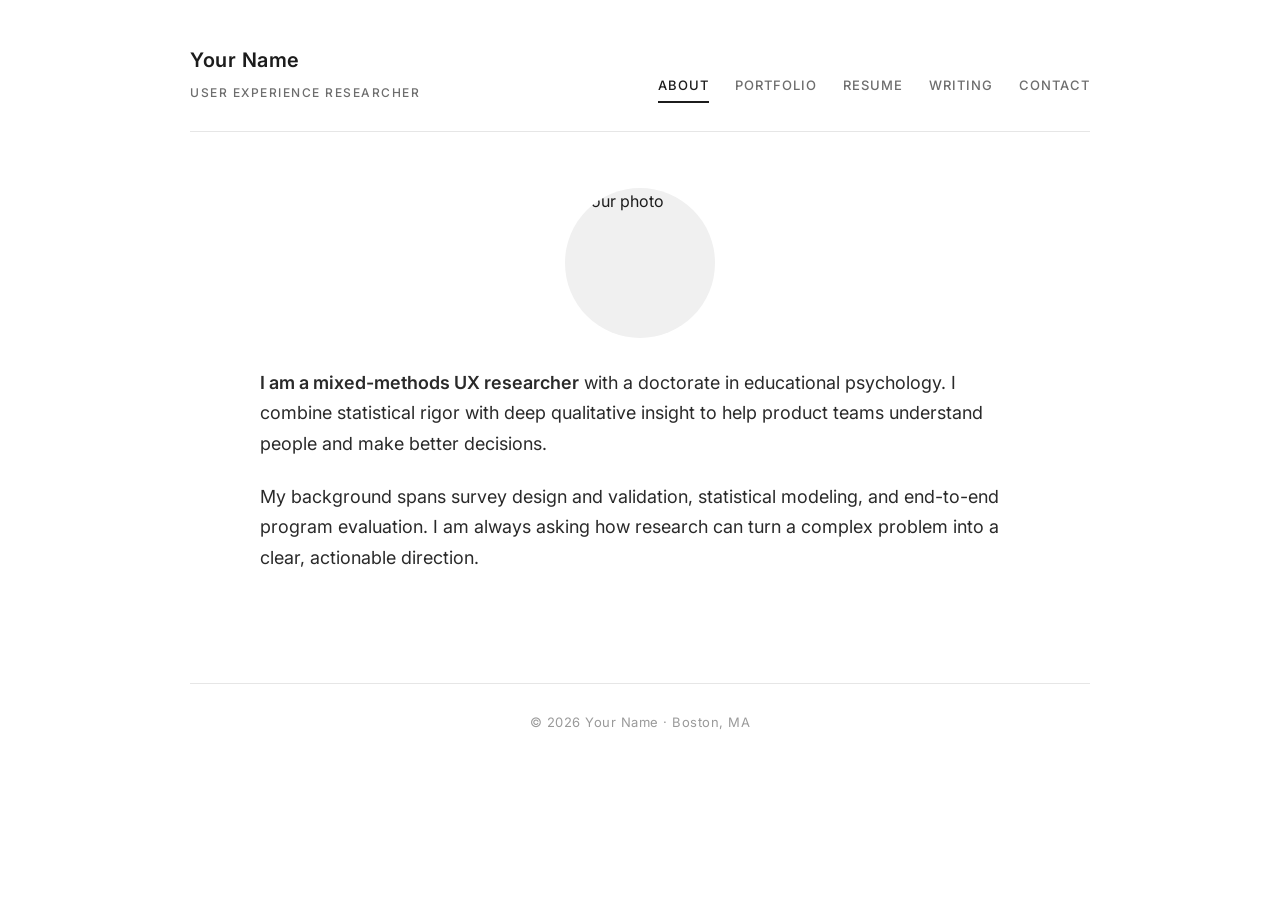
==== index.html @ 118aee3b "Add files via upload" ====
<!DOCTYPE html>
<html lang="en">
<head>
<meta charset="UTF-8">
<meta name="viewport" content="width=device-width, initial-scale=1.0">
<title>Your Name — UX Researcher</title>
<link rel="preconnect" href="https://fonts.googleapis.com">
<link rel="preconnect" href="https://fonts.gstatic.com" crossorigin>
<link href="https://fonts.googleapis.com/css2?family=Inter:wght@400;500;600;700&display=swap" rel="stylesheet">
<link rel="stylesheet" href="style.css">
</head>
<body>
<div class="wrap">

  <!-- ===== MASTHEAD (copy this block into every page; move class="active" to the current page) ===== -->
  <header class="masthead">
    <a href="index.html" class="brand">Your Name
      <span class="role">User Experience Researcher</span>
    </a>
    <nav class="nav">
      <a href="index.html" class="active">About</a>
      <a href="portfolio.html">Portfolio</a>
      <a href="resume.html">Resume</a>
      <a href="writing.html">Writing</a>
      <a href="contact.html">Contact</a>
    </nav>
  </header>

  <!-- ===== ABOUT ===== -->
  <main class="page">
    <img class="photo" src="assets/photo.jpg" alt="Your photo">
    <p class="lead">
      <strong>I am a mixed-methods UX researcher</strong> with a doctorate in
      educational psychology. I combine statistical rigor with deep qualitative
      insight to help product teams understand people and make better decisions.
    </p>
    <p class="lead" style="margin-top:22px;">
      My background spans survey design and validation, statistical modeling, and
      end-to-end program evaluation. I am always asking how research can turn a
      complex problem into a clear, actionable direction.
    </p>
  </main>

  <footer class="foot">© 2026 Your Name · Boston, MA</footer>
</div>
</body>
</html>
---- style.css ----
/* =============================================================
   Shared styles for every page (index / portfolio / resume /
   writing / contact). Clean, editorial, lots of whitespace.
   Edit colours, fonts and spacing here once — applies to all pages.
   ============================================================= */

:root{
  --bg:      #ffffff;   /* page background         */
  --ink:     #1c1c1c;   /* main text               */
  --muted:   #6d6d6d;   /* tagline, secondary text */
  --faint:   #9a9a9a;   /* meta / dates            */
  --line:    #e6e6e6;   /* thin divider lines      */
  --link:    #1c1c1c;   /* link colour             */

  --ff: 'Inter', -apple-system, BlinkMacSystemFont, 'Segoe UI', sans-serif;
  --measure: 760px;     /* reading column width     */
}

*{margin:0;padding:0;box-sizing:border-box;}
html{scroll-behavior:smooth;}
body{
  font-family:var(--ff);
  color:var(--ink);
  background:var(--bg);
  line-height:1.65;
  font-size:16px;
  -webkit-font-smoothing:antialiased;
}
a{color:var(--link);text-decoration:none;}
a:hover{text-decoration:underline;text-underline-offset:3px;}
img{display:block;max-width:100%;}

/* ---------- page frame ---------- */
.wrap{max-width:980px;margin:0 auto;padding:0 40px;}

/* ---------- header / nav (same on every page) ---------- */
.masthead{
  padding:44px 0 28px;border-bottom:1px solid var(--line);
  display:flex;justify-content:space-between;align-items:flex-end;
  flex-wrap:wrap;gap:18px;
}
.masthead .brand{font-size:20px;font-weight:600;letter-spacing:.5px;}
.masthead .brand:hover{text-decoration:none;}
.masthead .role{
  display:block;font-size:12px;font-weight:500;letter-spacing:1.5px;
  text-transform:uppercase;color:var(--muted);margin-top:6px;
}
.nav{display:flex;gap:26px;flex-wrap:wrap;}
.nav a{
  font-size:13px;font-weight:500;letter-spacing:1px;text-transform:uppercase;
  color:var(--muted);
}
.nav a:hover{color:var(--ink);text-decoration:none;}
.nav a.active{color:var(--ink);border-bottom:2px solid var(--ink);padding-bottom:4px;}

/* ---------- centered reading column ---------- */
.page{max-width:var(--measure);margin:0 auto;padding:56px 0 40px;}

/* ---------- résumé / document typography ---------- */
.photo{
  width:150px;height:150px;border-radius:50%;object-fit:cover;
  margin:0 auto 30px;background:#f0f0f0;
}
.doc-name{font-size:34px;font-weight:700;letter-spacing:-.5px;text-align:center;}
.doc-meta{text-align:center;color:var(--muted);font-size:14px;margin:8px 0 46px;}

.section{margin-bottom:44px;}
.section > h2{
  font-size:13px;font-weight:700;letter-spacing:2px;text-transform:uppercase;
  padding-bottom:8px;margin-bottom:20px;border-bottom:1px solid var(--line);
}
.entry{margin-bottom:24px;}
.entry .title{font-weight:600;font-size:16px;}
.entry .where{color:var(--muted);font-size:14px;margin-bottom:8px;}
.entry ul{list-style:none;}
.entry ul li{position:relative;padding-left:18px;margin-bottom:6px;color:#333;font-size:15px;}
.entry ul li::before{content:"–";position:absolute;left:0;color:var(--faint);}

.lead{font-size:18px;line-height:1.7;color:#2a2a2a;}
.lead strong{font-weight:600;}

/* skills as simple grouped lists */
.skills-group{margin-bottom:18px;}
.skills-group h3{font-size:14px;font-weight:600;margin-bottom:6px;}
.skills-group p{color:#333;font-size:15px;}

/* ---------- portfolio grid ---------- */
.work-grid{display:grid;gap:40px;margin-top:12px;}
@media(min-width:680px){.work-grid{grid-template-columns:1fr 1fr;}}
.work-item .thumb{
  aspect-ratio:4/3;background:#f0f0f0;border-radius:6px;margin-bottom:14px;
  display:flex;align-items:center;justify-content:center;color:var(--faint);
  font-size:13px;letter-spacing:1px;text-transform:uppercase;
}
.work-item h3{font-size:18px;font-weight:600;margin-bottom:4px;}
.work-item p{color:var(--muted);font-size:14px;}

/* ---------- writing list ---------- */
.post{padding:22px 0;border-bottom:1px solid var(--line);}
.post h3{font-size:19px;font-weight:600;margin-bottom:4px;}
.post .date{color:var(--faint);font-size:13px;letter-spacing:.5px;}
.post p{color:#444;font-size:15px;margin-top:6px;}

/* ---------- contact ---------- */
.contact-lines{font-size:17px;line-height:2.2;}
.contact-lines .label{display:inline-block;width:90px;color:var(--muted);
  font-size:13px;letter-spacing:1px;text-transform:uppercase;}

/* ---------- footer ---------- */
.foot{
  border-top:1px solid var(--line);margin-top:70px;padding:28px 0;
  text-align:center;color:var(--faint);font-size:13px;letter-spacing:.5px;
}

/* ---------- responsive ---------- */
@media(max-width:640px){
  .wrap{padding:0 24px;}
  .masthead{flex-direction:column;align-items:flex-start;}
  .doc-name{font-size:28px;}
}
a:focus-visible{outline:2px solid var(--ink);outline-offset:3px;}
@media(prefers-reduced-motion:reduce){*{scroll-behavior:auto!important;}}
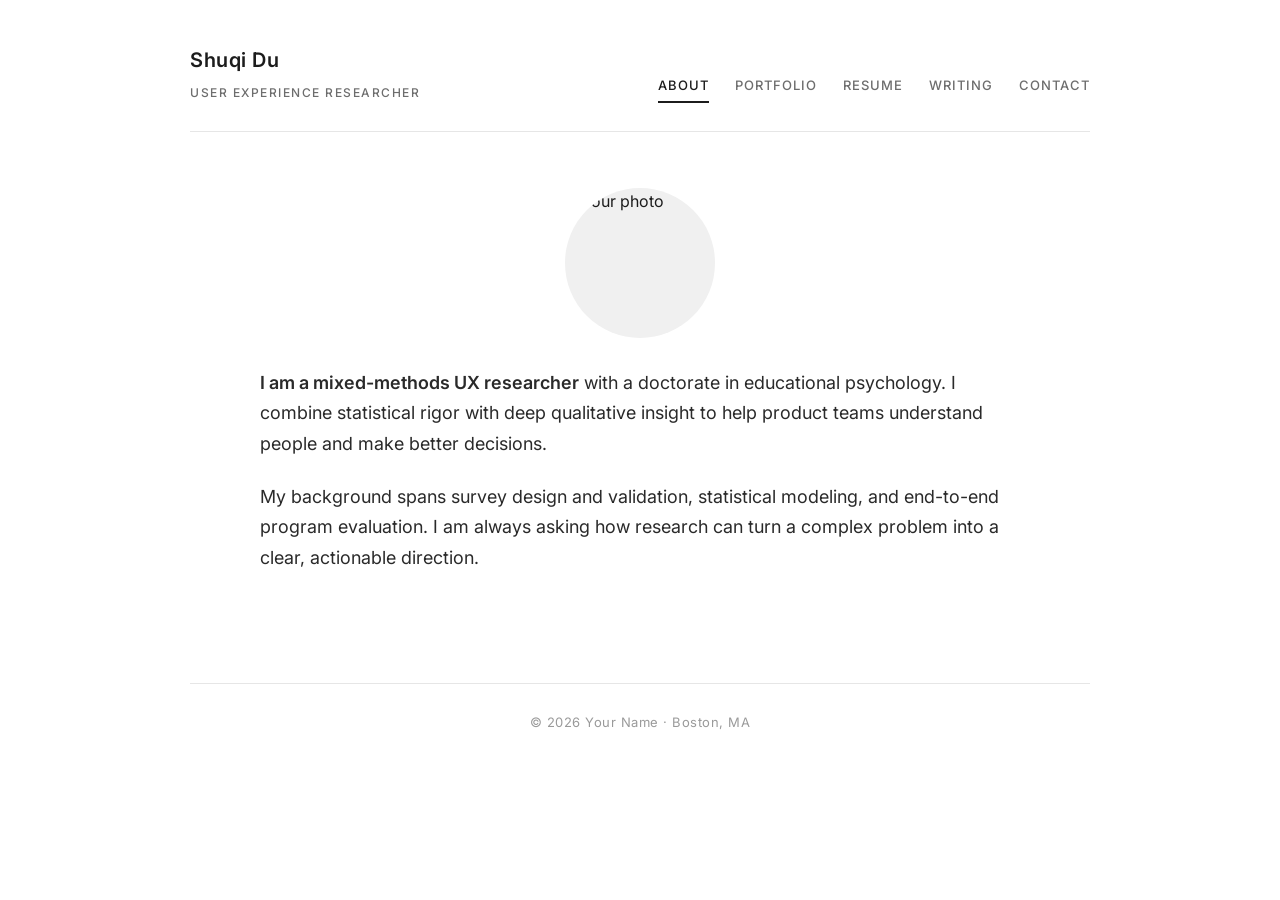
==== commit edbbb549: "Update index.html" ====
--- a/index.html
+++ b/index.html
@@ -3,7 +3,7 @@
 <head>
 <meta charset="UTF-8">
 <meta name="viewport" content="width=device-width, initial-scale=1.0">
-<title>Your Name — UX Researcher</title>
+<title>Shuqi Du — UX Researcher</title>
 <link rel="preconnect" href="https://fonts.googleapis.com">
 <link rel="preconnect" href="https://fonts.gstatic.com" crossorigin>
 <link href="https://fonts.googleapis.com/css2?family=Inter:wght@400;500;600;700&display=swap" rel="stylesheet">
@@ -14,7 +14,7 @@
 
   <!-- ===== MASTHEAD (copy this block into every page; move class="active" to the current page) ===== -->
   <header class="masthead">
-    <a href="index.html" class="brand">Your Name
+    <a href="index.html" class="brand">Shuqi Du
       <span class="role">User Experience Researcher</span>
     </a>
     <nav class="nav">
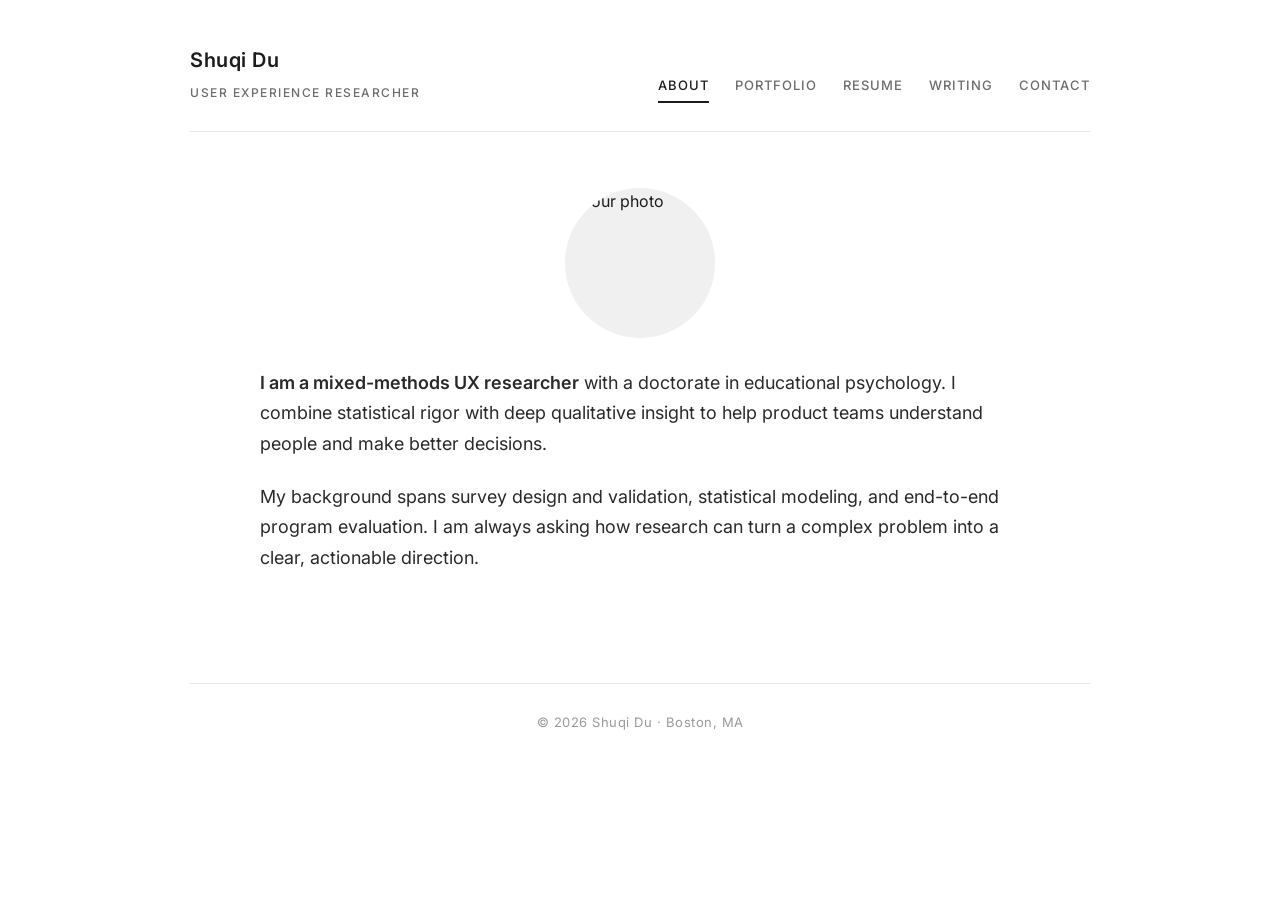
==== commit 398f32ec: "Update index.html" ====
--- a/index.html
+++ b/index.html
@@ -41,7 +41,7 @@
     </p>
   </main>
 
-  <footer class="foot">© 2026 Your Name · Boston, MA</footer>
+  <footer class="foot">© 2026 Shuqi Du · Boston, MA</footer>
 </div>
 </body>
 </html>
